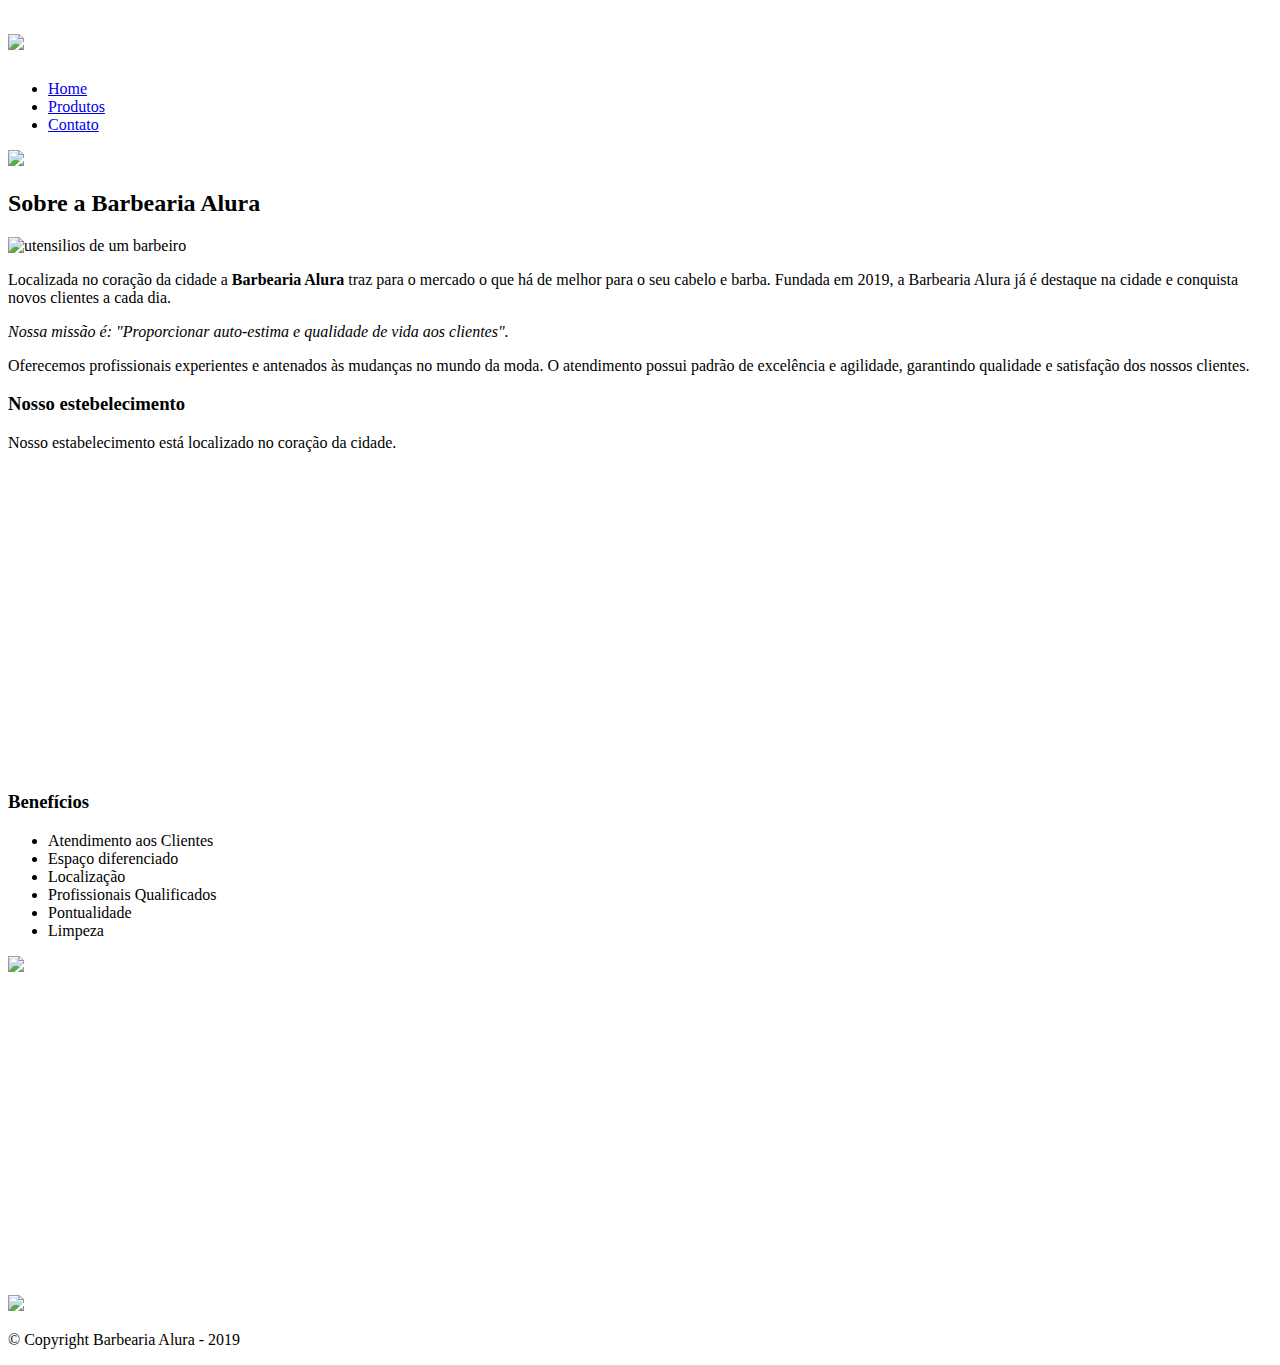
==== index.html @ 4d9a08e4 "Código HTML" ====
<!DOCTYPE html>
<html lang="pt-br">
	
	<head>
		<meta charset="UTF-8">
		<meta name="viewport" content="width=device-width">
		<title>Barbearia Alura</title>
		<link rel="stylesheet" href="reset.css">
        <link rel="stylesheet" href="style.css">
		<link href="https://fonts.googleapis.com/css?family=Montserrat&display=swap" rel="stylesheet">
	</head>

	<body>

		<header>
            <div class="caixa">
                <h1><a href="index.html"><img src="logo.png"></a></h1>

                <nav>
                    <ul>
                        <li><a href="index.html">Home</a></li>
                        <li><a href="produtos.html">Produtos</a></li>
                        <li><a href="contato.html">Contato</a></li>
                    </ul>
                </nav>
            </div>
        </header>

		<img class="banner" src="banner.jpg">

		<main>
			<section class="principal">
				<h2 class="titulo-principal">Sobre a Barbearia Alura</h2>

				<img class="utensilios" src="utensilios.jpg" alt="utensilios de um barbeiro">
		
				<p>Localizada no coração da cidade a <strong>Barbearia Alura</strong> traz para o mercado o que há de melhor para o seu cabelo e barba. Fundada em 2019, a Barbearia Alura já é destaque na cidade e conquista novos clientes a cada dia.</p>

				<p id="missao"><em>Nossa missão é: <stron
					g>"Proporcionar auto-estima e qualidade de vida aos clientes"</strong>.</em></p>

				<p>Oferecemos profissionais experientes e antenados às mudanças no mundo da moda. O atendimento possui padrão de excelência e agilidade, garantindo qualidade e satisfação dos nossos clientes.</p>
			</section>

			<section class="mapa">
				<h3 class="titulo-principal">Nosso estebelecimento</h3>
				<p>Nosso estabelecimento está localizado no coração da cidade.</p>
				
				<div class="mapa-conteudo">
					<iframe src="https://www.google.com/maps/embed?pb=!1m18!1m12!1m3!1d3657.106556625001!2d-46.653905485084735!3d-23.564616184681242!2m3!1f0!2f0!3f0!3m2!1i1024!2i768!4f13.1!3m3!1m2!1s0x94ce59541c6c79c3%3A0x36b90a85f0f8cb33!2sGrupo%20Alura!5e0!3m2!1spt-BR!2sbr!4v1663042942866!5m2!1spt-BR!2sbr" width="100%" height="300" style="border:0;" allowfullscreen="" loading="lazy" referrerpolicy="no-referrer-when-downgrade"></iframe>
				</div>
			</section>

			<section class="beneficios">
				<h3 class="titulo-principal">Benefícios</h3>
				
				<div class="conteudo-beneficios">
					<ul class="lista-beneficios">
						<li class="itens">Atendimento aos Clientes</li>
						<li class="itens">Espaço diferenciado</li>
						<li class="itens">Localização</li>
						<li class="itens">Profissionais Qualificados</li>
						<li class="itens">Pontualidade</li>
						<li class="itens">Limpeza</li>
					</ul><img src="beneficios.jpg" class="imagem-beneficios">
				</div>

				<div class="video">
					<iframe width="100%" height="315" src="https://www.youtube.com/embed/wcVVXUV0YUY" title="YouTube video player" frameborder="0" allow="accelerometer; autoplay; clipboard-write; encrypted-media; gyroscope; picture-in-picture" allowfullscreen></iframe>
				</div>

			</section>

		</main>

		<footer>
            <img src="logo-branco.png">
            <p class="copyright">&copy; Copyright Barbearia Alura - 2019</p>
        </footer>

	</body>

</html>
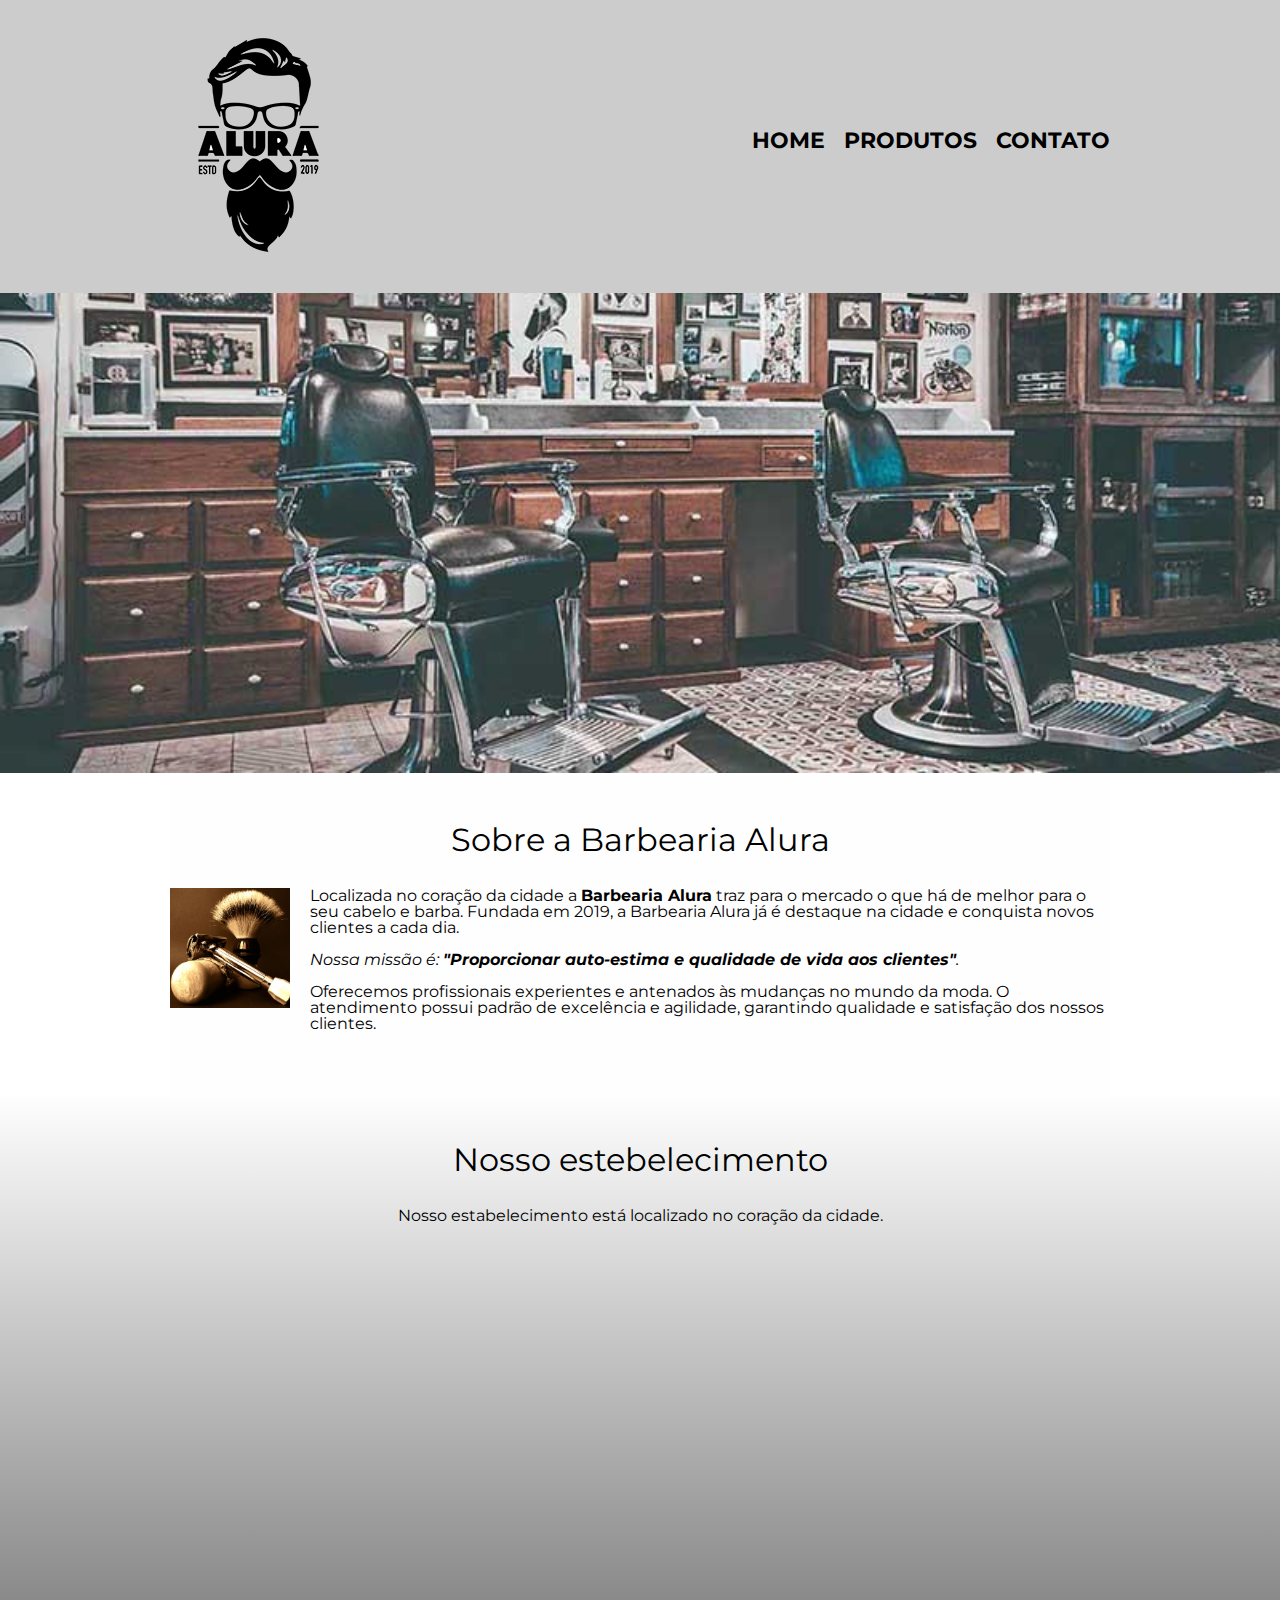
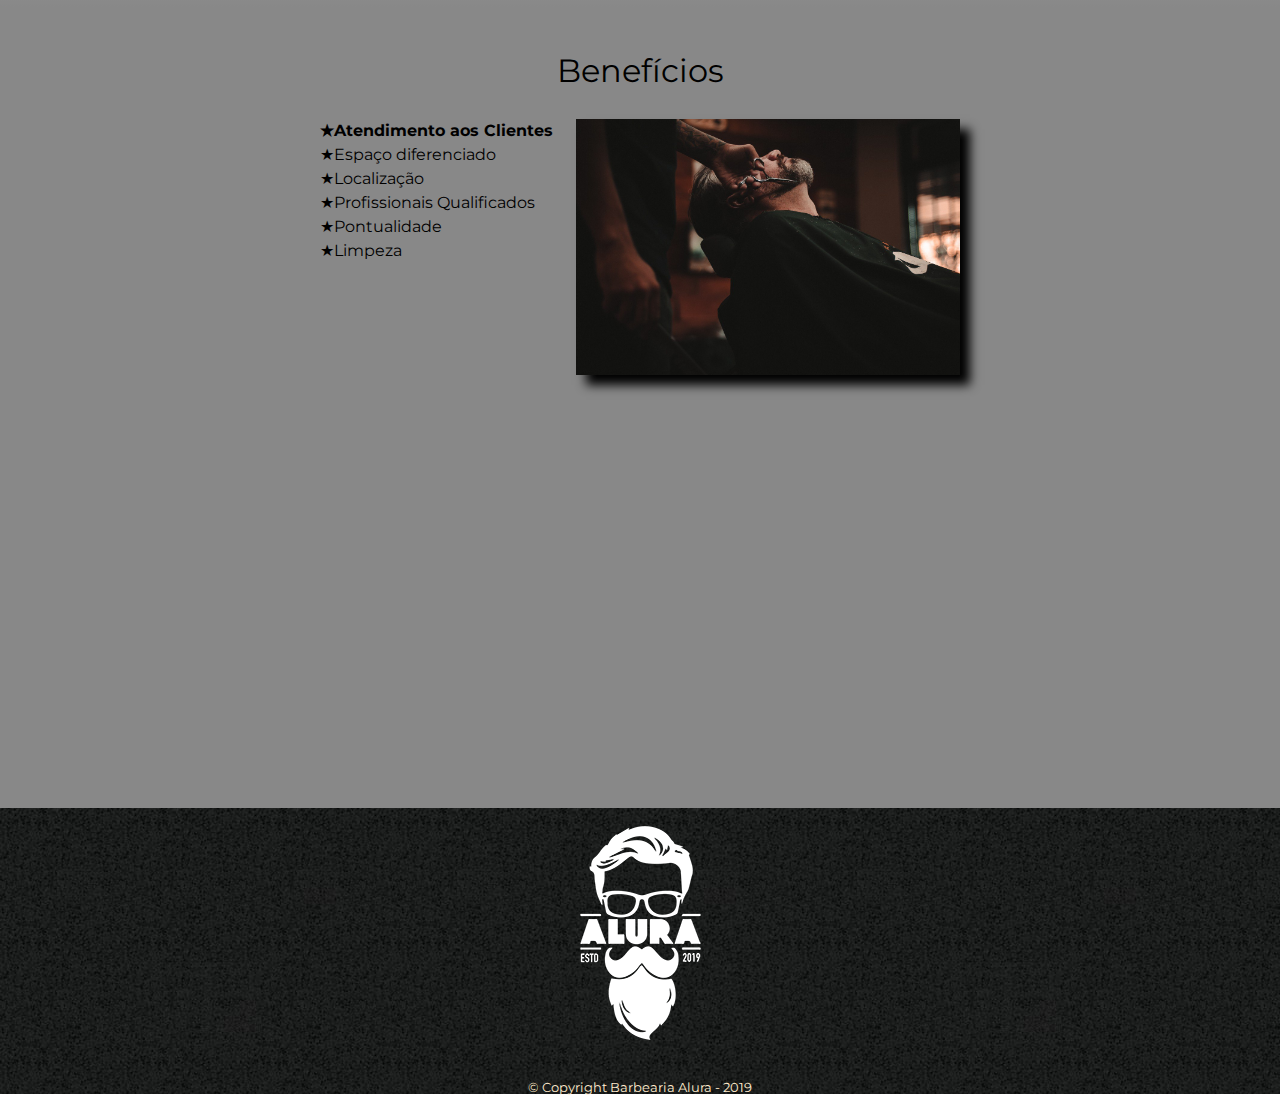
==== commit 14c24ecd: "add images, css" ====
--- a/index.html
+++ b/index.html
@@ -14,7 +14,7 @@
 
 		<header>
             <div class="caixa">
-                <h1><a href="index.html"><img src="logo.png"></a></h1>
+                <h1><a href="index.html"><img src="img/logo.png"></a></h1>
 
                 <nav>
                     <ul>
@@ -26,18 +26,17 @@
             </div>
         </header>
 
-		<img class="banner" src="banner.jpg">
+		<img class="banner" src="img/banner.jpg">
 
 		<main>
 			<section class="principal">
 				<h2 class="titulo-principal">Sobre a Barbearia Alura</h2>
 
-				<img class="utensilios" src="utensilios.jpg" alt="utensilios de um barbeiro">
+				<img class="utensilios" src="img/utensilios.jpg" alt="utensilios de um barbeiro">
 		
 				<p>Localizada no coração da cidade a <strong>Barbearia Alura</strong> traz para o mercado o que há de melhor para o seu cabelo e barba. Fundada em 2019, a Barbearia Alura já é destaque na cidade e conquista novos clientes a cada dia.</p>
 
-				<p id="missao"><em>Nossa missão é: <stron
-					g>"Proporcionar auto-estima e qualidade de vida aos clientes"</strong>.</em></p>
+				<p id="missao"><em>Nossa missão é: <strong>"Proporcionar auto-estima e qualidade de vida aos clientes"</strong>.</em></p>
 
 				<p>Oferecemos profissionais experientes e antenados às mudanças no mundo da moda. O atendimento possui padrão de excelência e agilidade, garantindo qualidade e satisfação dos nossos clientes.</p>
 			</section>
@@ -47,7 +46,7 @@
 				<p>Nosso estabelecimento está localizado no coração da cidade.</p>
 				
 				<div class="mapa-conteudo">
-					<iframe src="https://www.google.com/maps/embed?pb=!1m18!1m12!1m3!1d3657.106556625001!2d-46.653905485084735!3d-23.564616184681242!2m3!1f0!2f0!3f0!3m2!1i1024!2i768!4f13.1!3m3!1m2!1s0x94ce59541c6c79c3%3A0x36b90a85f0f8cb33!2sGrupo%20Alura!5e0!3m2!1spt-BR!2sbr!4v1663042942866!5m2!1spt-BR!2sbr" width="100%" height="300" style="border:0;" allowfullscreen="" loading="lazy" referrerpolicy="no-referrer-when-downgrade"></iframe>
+					<iframe src="https://www.google.com/maps/embed?pb=!1m18!1m12!1m3!1d3444.4050872908565!2d-97.71127!3d30.310993500000002!2m3!1f0!2f0!3f0!3m2!1i1024!2i768!4f13.1!3m3!1m2!1s0x0%3A0x2a0c51a11425d93c!2zMzDCsDE4JzM5LjYiTiA5N8KwNDInNDAuNiJX!5e0!3m2!1spt-BR!2sbr!4v1664344352649!5m2!1spt-BR!2sbr" width="100%" height="300" style="border:0;" allowfullscreen="" loading="lazy" referrerpolicy="no-referrer-when-downgrade"></iframe>
 				</div>
 			</section>
 
@@ -62,7 +61,7 @@
 						<li class="itens">Profissionais Qualificados</li>
 						<li class="itens">Pontualidade</li>
 						<li class="itens">Limpeza</li>
-					</ul><img src="beneficios.jpg" class="imagem-beneficios">
+					</ul><img src="img/beneficios.jpg" class="imagem-beneficios">
 				</div>
 
 				<div class="video">
@@ -74,7 +73,7 @@
 		</main>
 
 		<footer>
-            <img src="logo-branco.png">
+            <img src="img/logo-branco.png">
             <p class="copyright">&copy; Copyright Barbearia Alura - 2019</p>
         </footer>
 
--- a/style.css
+++ b/style.css
@@ -0,0 +1,249 @@
+body {
+    font-family: 'Montserrat', sans-serif;
+}
+header{
+    background: #CCCCCC;
+    padding: 20px 0;
+}
+.caixa{
+    width: 940px;
+    position: relative;
+    margin: 0 auto;
+}
+nav{
+    position: absolute;
+    top: 110px;
+    right: 0;
+}
+nav li{
+    display: inline;
+    margin: 0 0 0 15px;
+}
+nav a{
+    text-transform: uppercase;
+    color: black;
+    font-weight: bold;
+    font-size: 22px;
+    text-decoration: none;
+}
+nav a:hover{
+    color: #C78C19;
+    text-decoration: underline
+}
+.produtos{
+    width: 940px;
+    margin: 0 auto;
+    padding: 50px;
+}
+.produtos li{
+    display: inline-block;
+    text-align: center;
+    width: 30%;
+    vertical-align: top;
+    margin: 0 1.5%;
+    padding: 30px 20px;
+    box-sizing: border-box;
+    border: 2px solid black;
+    border-radius: 10px;
+}
+.produtos li:hover {
+    border-color:#C78C19
+}
+.produtos li:active{
+    border-color:rgb(102, 165, 7)
+}
+.produtos li:hover h2{
+    font-size: 34px;
+}
+.produtos h2{
+    font-size: 30px;
+    font-weight: bold;
+}
+.produto-descricao{
+    font-size: 18px;
+}
+.produto-preco{
+    font-size: 22px;
+    font-weight: bold;
+    margin-top: 10px;
+}
+footer{
+    text-align: center;
+    background: url("img/bg.jpg");
+}
+.copyright{
+    color: blanchedalmond;
+    font-size: 13px;
+    margin: 20px 0 0;
+}
+form{
+    margin: 40px 0;
+}
+form label, form legend{
+    display: block;
+    font-size: 20px;
+    margin: 0 0 10px;
+}
+.input-padrao{
+    display: block;
+    margin: 0 0 20px;
+    padding: 10px 25px;
+    width: 50%;
+}
+.checkbox{
+    margin: 20px 0;
+}
+.enviar{
+    width: 40%;
+    padding: 15px 0;
+    background: orange;
+    color: white;
+    font-weight: bold;
+    font-size: 18px;
+    border: none;
+    border-radius: 5px;
+    transition: 1s all;
+    cursor: pointer;
+}
+.enviar:hover{
+    background: rgb(255, 197, 4);
+    transform: scale(1.1);
+}
+
+table{
+    margin: 20px 0 40px;
+}
+thead{
+    background:#555555;
+    color: white;
+    font-weight: bold;
+}
+td, th{
+    border: 1px solid #000000;
+    padding: 8px 15px;
+}
+
+/* css da pagina inicial */
+.banner{
+    width: 100%;
+}
+.titulo-principal {
+    text-align: center;
+    font-size: 2em;
+    margin: 0 0 1em;
+    clear: left;
+    /*color: rgba(0,0,0,0.3);*/
+}
+.principal{
+    padding: 3em 0;
+    background: #FEFEFE;
+    width: 940px;
+    margin: 0 auto;
+}
+.principal p{
+    margin: 0 0 1em;
+}
+.principal strong{
+    font-weight: bold;
+}
+.principal em {
+    font-style: italic;
+}
+.utensilios{
+    width: 120px;
+    float: left;
+    margin: 0 20px 20px 0;
+}
+.mapa{
+    padding: 3em 0;
+    background: linear-gradient(#FEFEFE, #888888);
+}    
+.mapa-conteudo{
+    width: 940px;
+    margin: 0 auto;
+}
+.mapa p {
+    margin: 0 0 2em;
+    text-align: center;
+    width: 940px;
+    margin: 2em auto;
+}    
+.beneficios{
+    padding: 3em 0;
+    background: #888888;
+}
+.conteudo-beneficios{
+    width: 640px;
+    margin: 0 auto;
+}
+.lista-beneficios{
+    width: 40%;
+    display: inline-block;
+    vertical-align: top;
+}
+.itens{
+    line-height: 1.5;
+}
+.itens:first-child{
+    font-weight: bold;
+}
+.itens:before{
+    content: "★";
+}
+.imagem-beneficios{
+    width: 60%;
+    opacity: 1;
+    transition: 400ms;
+    box-shadow: 10px 10px 10px #000000;
+}
+.imagem-beneficios:hover{
+    opacity: 0.3;
+
+}
+.video{
+    width: 560px;
+    margin: 2em auto;
+}
+
+@media screen and (max-width:480px) {
+    .caixa, .principal, .conteudo-beneficios, .mapa-conteudo, .video, .produtos, .lista-beneficios, .mapa p {
+        width: auto;
+    }    
+    
+    .principal, .lista-beneficios {
+        margin: 0 1em;
+    }
+
+    .mapa p {
+        margin: 0 0.5em 0 1em;
+        
+    }
+    
+
+    h1 {
+        text-align: center;
+    }    
+
+    nav {
+        position: static;
+    }
+
+    .produtos li{
+        position: static;
+        width: 100%;
+        margin-top: 1em;
+    }
+    
+    .input-padrao {
+        width: 85%;
+    }
+
+    form, table {
+        margin: 40px 1.2em;
+    }
+    
+    .imagem-beneficios, .enviar{
+        width: 100%;
+
+    }
+}